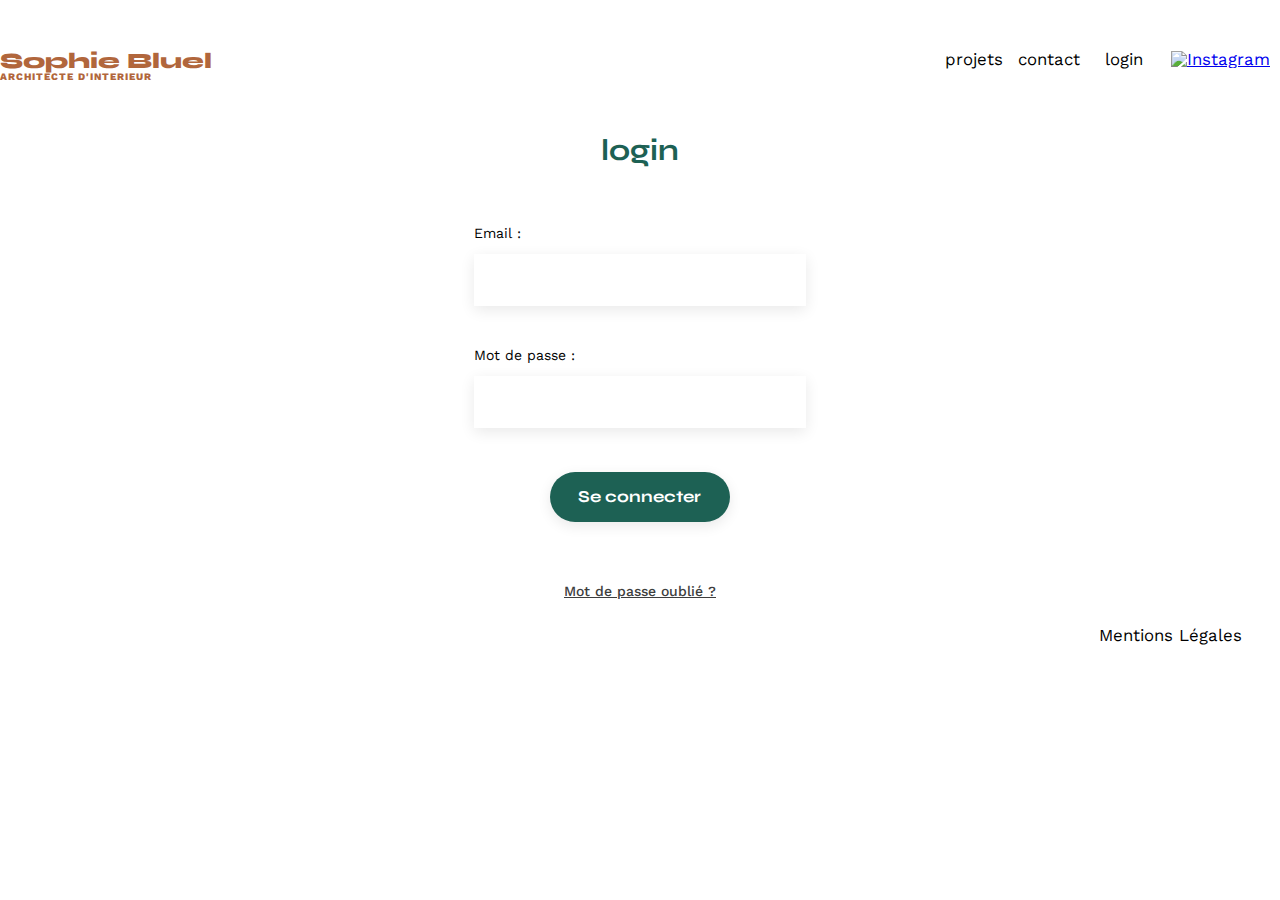
==== FrontEnd/login.html @ 0c92d37c "login" ====
<!DOCTYPE html>
<html lang="fr">
<head>
    <meta charset="UTF-8">
    <title>Connexion - Sophie Bluel</title>
    <meta name="viewport" content="width=device-width, initial-scale=1.0">
    <link rel="preconnect" href="https://fonts.googleapis.com">
    <link rel="preconnect" href="https://fonts.gstatic.com" crossorigin>
    <link href="https://fonts.googleapis.com/css2?family=Syne:wght@700;800&family=Work+Sans&display=swap" rel="stylesheet">
    <link rel="stylesheet" href="./assets/style.css">
    <script src="./assets/js/login.js" defer></script>
</head>
<body>
    <header>
        <h1 class="logo"><a href="./index.html"></a>Sophie Bluel <span>ARCHITECTE D'INTERIEUR</span></h1>
        <!--<h1><a href="./index.html"></a>Sophie Bluel <span>ARCHITECTE D'INTERIEUR</span></h1>-->
        <nav>
            <ul>
                <li><a href="./index.html" class="nav">projets</a></li>
                <li><a href="#" class="nav">contact</a></li>
                <li><a href="./login.html" class="nav">login</a></li>
                <li><a href="#"><img src="./assets/icons/instagram.png" alt="Instagram"></a></li>
            </ul>
        </nav>
    </header>

    <main>
        <section id="login-section">
                <h2 class="login-title">login</h2>
                <form id="login-form">
                    <label class="email-label" for="username">Email :</label>
                    <input type="text" id="username" name="username" required autocomplete="username">
                    <br>
                    <label class="password-label" for="password">Mot de passe :</label>
                    <input type="password" id="password" name="password" required>
                    <p id="message-error" class="error-message" role="alert"></p>
                    <button type="submit" class="button-connect">Se connecter</button>
                    
                    <a href="#" class="mdp-forget">Mot de passe oublié ?</a>
                </form>
        </section>
    </main>

    <footer id="footer">
        <nav class="footer-nav">
            <ul class="footer-ul">
                <li class="footer-li">Mentions Légales</li>
            </ul>
        </nav>
    </footer>
    
    <script src="./assets/script.js" defer></script>
</body>
</html>
---- FrontEnd/assets/style.css ----
/* http://meyerweb.com/eric/tools/css/reset/
   v2.0 | 20110126
   License: none (public domain)
*/

html, body, div, span, applet, object, iframe,
h1, h2, h3, h4, h5, h6, p, blockquote, pre,
a, abbr, acronym, address, big, cite, code,
del, dfn, em, img, ins, kbd, q, s, samp,
small, strike, strong, sub, sup, tt, var,
b, u, i, center,
dl, dt, dd, ol, ul, li,
fieldset, form, label, legend,
table, caption, tbody, tfoot, thead, tr, th, td,
article, aside, canvas, details, embed,
figure, figcaption, footer, header, hgroup,
menu, nav, output, ruby, section, summary,
time, mark, audio, video {
	margin: 0;
	padding: 0;
	border: 0;
	font-size: 100%;
	font: inherit;
	vertical-align: baseline;
}
/* HTML5 display-role reset for older browsers */
article, aside, details, figcaption, figure,
footer, header, hgroup, menu, nav, section {
	display: block;
}
body {
	line-height: 1;
}
ol, ul {
	list-style: none;
}
blockquote, q {
	quotes: none;
}
blockquote:before, blockquote:after,
q:before, q:after {
	content: '';
	content: none;
}
table {
	border-collapse: collapse;
	border-spacing: 0;
}
/** end reset css**/
body {
	font-family: 'Work Sans' ;
	font-size: 14px;
	width: 100%;
}

main {
    max-width: 1440px;
	margin:auto;
}

header {
	display: flex;
	justify-content: space-between;
	margin: 50px 0;
	max-width: 1440px;
}
section {
	margin: 50px 0
}

h1{
	display: flex;
	flex-direction: column;
	font-family: 'Syne';
	font-size: 22px;
	font-weight: 800;
	color: #B1663C;
	cursor: pointer;
	
}

.logo {
	cursor: pointer;
}

h1 > span {
	font-family: 'Work Sans';
	font-size:10px;
	letter-spacing: 0.1em;
;
}

h2{
	font-family: 'Syne';
	font-weight: 700;
	font-size: 30px;
	color: #1D6154;
	text-align: center;
	font-style: normal;
	line-height: normal;
}
nav ul {
	display: flex;
	align-items: center;
	list-style-type: none;

}
nav li {
	padding: 0 10px;
	font-size: 1.2em;
	cursor: pointer;
}

li:hover {
	color: #B1663C;
}

/*a {
	text-decoration: none;
	color: #000000;
}*/

a.nav {
	text-decoration: none;
    display: flex;
    width: 55px;
    height: 19px;
    justify-content: center;
    align-items: center;
    color: #000000;
}

a.login {
	text-decoration: none;
	color: #000000;
}
#introduction {
	display: flex;
	align-items: center;
}
#introduction figure {
	flex: 1
}
#introduction img {
	display: block;
	margin: auto;
	width: 80%;
}

#introduction article {
	flex: 1
}
#introduction h2 {
	margin-bottom: 1em;
}

#introduction p {
	margin-bottom: 0.5em;
}
#portfolio h2 {
	text-align: center;
	margin-bottom: 1em;
}

/*buttons-filtres*/

a.filter {
	text-decoration: none;
    color: #1D6154;
}

#filter-buttons button:hover a.filter {
	color: #FFF;
}

#filter-buttons {
    text-align: center;
    margin: 50px 0;
}

#filter-buttons button {
    margin: 5px;
    padding: 5px 10px;
	border-radius: 60px;
	border: 1px solid #1D6154;
    cursor: pointer;
}

#filter-buttons button:hover {
	background-color: #1D6154;
}

button.tous {
	width: 100px;
	height: 37px;
}

button.objects {
	width: 100px;
	height: 37px;
}

button.apartements {
	width: 157px;
	height: 37px;
}

button.hotels-restaurants {
	width: 198px;
	height: 37px;
}


/* Styles pour la galerie d'images */
.gallery {
    display: flex;
    flex-wrap: wrap;
    justify-content: space-between;
    margin-top: 50px;
}

.gallery figure {
    width: calc(33.33% - 10px);
    margin-right: 10px;
    margin-bottom: 10px;
    overflow: hidden;
    transition: width 0.3s, opacity 0.3s;
}

.gallery figure img {
    width: 100%;
    height: auto;
    display: block;
}

/* Styles pour les filtres actifs et inactifs */
figure.inactive {
	display: none;
}



#contact {
	width: 50%;
margin: auto;
}
#contact > * {
	text-align: center;

}
#contact h2{
	margin-bottom: 20px;
}
#contact form {
	text-align: left;
	margin-top:30px;
	display: flex;
	flex-direction: column;
}

#contact input {
	height: 50px;
	font-size: 1.2em;
	border: none;
	box-shadow: 0px 4px 14px rgba(0, 0, 0, 0.09);
}
#contact label {
	margin: 2em 0 1em 0;
}
#contact textarea {
	border: none;
	box-shadow: 0px 4px 14px rgba(0, 0, 0, 0.09);
}

input[type="submit"]{
	font-family: 'Syne';
	font-weight: 700;
	color: white;
	background-color: #1D6154;
	margin : 2em auto ;
	width: 180px;
	text-align: center;
	border-radius: 60px ;
}


/*footer*/

/*footer {
	position: absolute;
	top: 964px;
}*/

footer nav ul {
	display: flex;
	justify-content: flex-end;
	margin: 2em;
}

section#login-section {
	width: 26%;
    margin: auto;
}

h2.login-title {
	margin-bottom: 20px;
}

form#login-form {
	text-align: left;
    margin-top: 30px;
    display: flex;
    flex-direction: column;
}

label.email-label {
	margin: 2em 0 1em 0;
}

input#username {
	height: 50px;
    font-size: 1.2em;
    border: none;
    box-shadow: 0px 4px 14px rgba(0, 0, 0, 0.09);
}

label.password-label {
	margin: 2em 0 1em 0;
}

input#password {
	height: 50px;
    font-size: 1.2em;
    border: none;
    box-shadow: 0px 4px 14px rgba(0, 0, 0, 0.09);
}

button.button-connect {
	height: 50px;
    font-size: 1.2em;
    border: none;
    box-shadow: 0px 4px 14px rgba(0, 0, 0, 0.09);
	flex-shrink: 0;
	cursor: pointer;
	font-family: 'Syne';
    font-weight: 700;
    color: white;
    background-color: #1D6154;
    margin: 2em auto;
    width: 180px;
    text-align: center;
    border-radius: 60px;
}

p#message-error.error-message {
	color: red;
    margin-top: 10px;
}

a.mdp-forget {
	color: #3D3D3D;
    font-family: Work Sans;
    font-size: 14px;
    font-style: normal;
    font-weight: 500;
    line-height: normal;
    text-decoration-line: underline;
    margin-top: 28px;
	display: flex;
	justify-content: center;
}
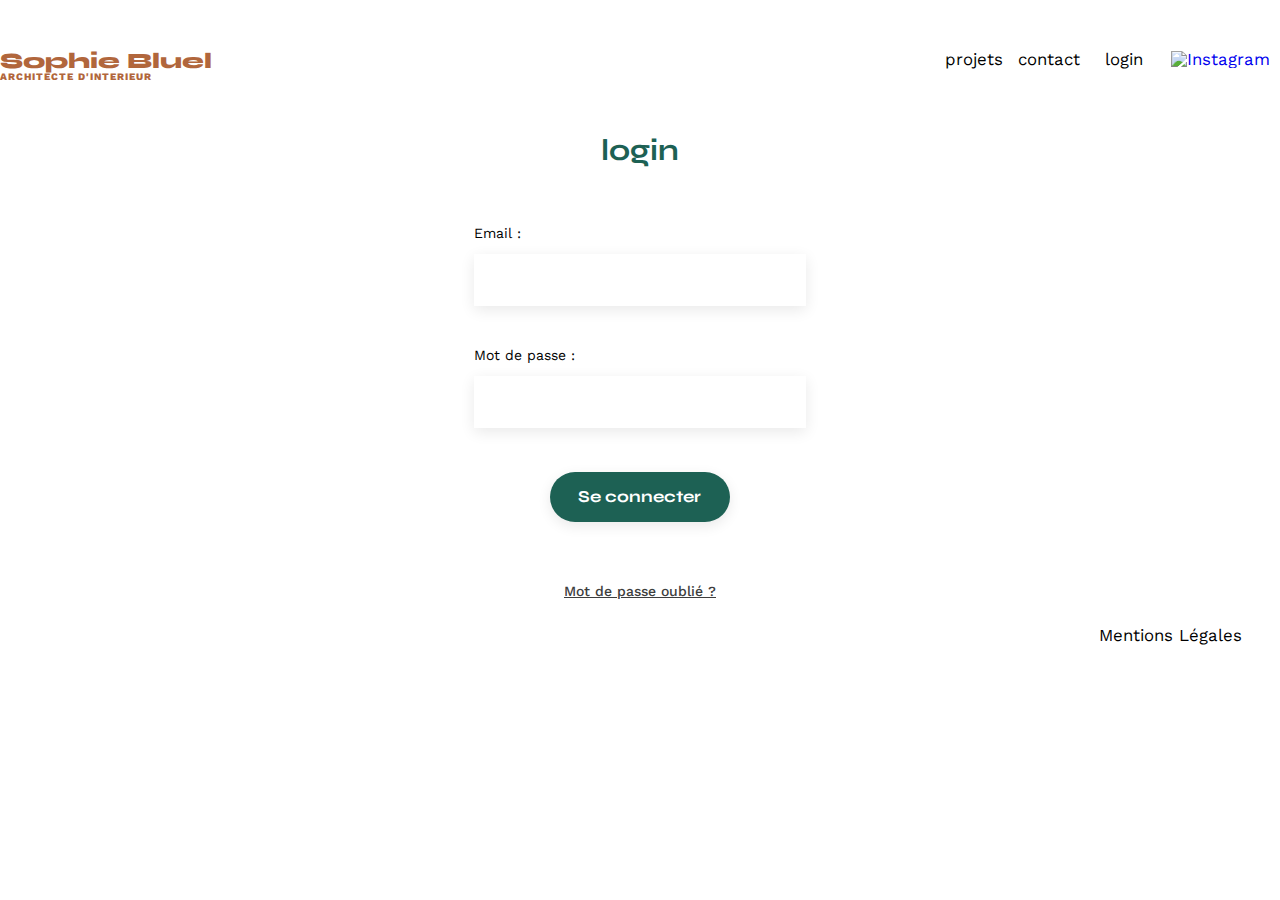
==== commit b67fde9b: "modal" ====
--- a/FrontEnd/login.html
+++ b/FrontEnd/login.html
@@ -13,7 +13,6 @@
 <body>
     <header>
         <h1 class="logo"><a href="./index.html"></a>Sophie Bluel <span>ARCHITECTE D'INTERIEUR</span></h1>
-        <!--<h1><a href="./index.html"></a>Sophie Bluel <span>ARCHITECTE D'INTERIEUR</span></h1>-->
         <nav>
             <ul>
                 <li><a href="./index.html" class="nav">projets</a></li>
@@ -34,7 +33,8 @@
                     <label class="password-label" for="password">Mot de passe :</label>
                     <input type="password" id="password" name="password" required>
                     <p id="message-error" class="error-message" role="alert"></p>
-                    <button type="submit" class="button-connect">Se connecter</button>
+                    <button type="submit" class="button-connect animationbtn">Se connecter</button>
+                    <!--<button type="submit" class="button-connect">Se connecter</button>-->
                     
                     <a href="#" class="mdp-forget">Mot de passe oublié ?</a>
                 </form>
@@ -48,7 +48,5 @@
             </ul>
         </nav>
     </footer>
-    
-    <script src="./assets/script.js" defer></script>
 </body>
 </html>
--- a/FrontEnd/assets/style.css
+++ b/FrontEnd/assets/style.css
@@ -22,6 +22,7 @@
 	font-size: 100%;
 	font: inherit;
 	vertical-align: baseline;
+	text-decoration: none;
 }
 /* HTML5 display-role reset for older browsers */
 article, aside, details, figcaption, figure,
@@ -148,7 +149,21 @@
 }
 
 #introduction article {
-	flex: 1
+	flex: 1;
+	position: relative;
+    top: 46px;
+}
+
+.spitch {
+	font-family: 'Syne';
+    font-weight: 700;
+    font-size: 30px;
+    color: #1D6154;
+    text-align: center;
+    font-style: normal;
+    line-height: normal;
+    position: relative;
+    left: -210px;
 }
 #introduction h2 {
 	margin-bottom: 1em;
@@ -157,10 +172,50 @@
 #introduction p {
 	margin-bottom: 0.5em;
 }
-#portfolio h2 {
+
+.projets {
+	position: relative;
+    top: 39px;
+    font-family: 'Syne';
+    font-weight: 700;
+    font-size: 30px;
+    color: #1D6154;
+    text-align: center;
+    font-style: normal;
+    line-height: normal;
+}
+
+/*icone modifier*/
+.modal1 {
 	text-align: center;
-	margin-bottom: 1em;
-}
+}
+
+.mes_projets {
+	display: inline;
+}
+
+.fa-regular.fa-pen-to-square {
+	margin-left: 15px;
+	cursor: pointer;
+}
+
+.modifier {
+	position: relative;
+	left: 150px;
+	top: -20px;
+	height: 15.58px;
+	color: #000;
+	text-align: center;
+	font-family: Work Sans;
+	font-size: 14px;
+	font-style: normal;
+	font-weight: 400;
+	line-height: normal;
+	cursor: pointer;
+}
+
+
+
 
 /*buttons-filtres*/
 
@@ -189,6 +244,100 @@
 #filter-buttons button:hover {
 	background-color: #1D6154;
 }
+
+
+/* Styliser le bouton "Tous" */
+button.all {
+    /* Vos styles pour le bouton "Tous" */
+    width: 100px;
+    height: 37px;
+}
+
+/* Styliser le bouton "Objets" */
+button.objects {
+    /* Vos styles pour le bouton "Objets" */
+    width: 100px;
+    height: 37px;
+}
+
+/* Styliser le bouton "Appartements" */
+button.apartments {
+    /* Vos styles pour le bouton "Appartements" */
+    width: 157px;
+    height: 37px;
+}
+
+/* Styliser le bouton "Hotels & Restaurants" */
+button.hotels-restaurants {
+    /* Vos styles pour le bouton "Hotels & Restaurants" */
+    width: 198px;
+    height: 37px;
+}
+
+/*style des boutons js*/
+
+.objects {
+    /* Styles communs pour tous les boutons avec la classe "objects" */
+    color: #1D6154;
+    cursor: pointer;
+}
+
+.objects[data-filter="Tous"] {
+    /* Styles spécifiques pour le bouton avec l'attribut data-filter="Tous" */
+    width: 100px;
+    height: 37px;
+}
+
+.objects[data-filter="Tous"]:hover {
+	color: #FFF;
+	background-color: #1D6154;
+}
+
+.objects[data-filter="Objets"] {
+    /* Styles spécifiques pour le bouton avec l'attribut data-filter="Objets" */
+    width: 100px;
+    height: 37px;
+}
+
+.objects[data-filter="Objets"]:hover {
+	color: #FFF;
+	background-color: #1D6154;
+}
+
+.objects[data-filter="Appartements"] {
+    /* Styles spécifiques pour le bouton avec l'attribut data-filter="Appartements" */
+    width: 157px;
+    height: 37px;
+}
+
+.objects[data-filter="Appartements"]:hover {
+	color: #FFF;
+	background-color: #1D6154;
+}
+
+.objects[data-filter="Hotels & restaurants"] {
+    /* Styles spécifiques pour le bouton avec l'attribut data-filter="Hotels & restaurants" */
+    width: 198px;
+    height: 37px;
+}
+
+.objects[data-filter="Hotels & restaurants"]:hover {
+	color: #FFF;
+	background-color: #1D6154;
+}
+
+
+
+
+
+
+
+
+
+
+
+
+
 
 button.tous {
 	width: 100px;
@@ -352,6 +501,33 @@
     border-radius: 60px;
 }
 
+.animationbtn {
+	animation: animationbtn 0.3s ease-in-out;
+  }
+  
+  @keyframes animationbtn {
+	0% {
+	  background-color: #d65353;
+	  transform: translateX(0);
+	}
+	20% {
+	  transform: translateX(-10px);
+	}
+	40% {
+	  transform: translateX(10px);
+	}
+	60% {
+	  transform: translateX(-10px);
+	}
+	80% {
+	  transform: translateX(10px);
+	}
+	100% {
+	  transform: translateX(0);
+	}
+  }
+  
+
 p#message-error.error-message {
 	color: red;
     margin-top: 10px;
@@ -368,4 +544,115 @@
     margin-top: 28px;
 	display: flex;
 	justify-content: center;
-}+}
+
+
+/*mode édition*/
+/*.hidden {
+    display: none;
+}
+
+
+.edition-mode {
+    max-width: 1440px;
+    height: 59px;
+    background-color: #000;
+    color: #fff;
+    display: flex;
+    justify-content: center;
+    align-items: center;
+    opacity: 0;
+}*/
+
+/*modal-gallery*/
+
+.modal-container {
+    position: relative;
+    background: white;
+    max-width: 460px;
+    height: 610px;
+    margin: auto;
+    flex: 1;
+    padding: 50px;
+}
+
+/* Styles de base pour le modal */
+.modal {
+    background-color: rgba(0, 0, 0, 0.75);
+    position: fixed;
+    inset: 0;
+    z-index: 1000;
+    display: flex;
+    visibility: hidden;
+    margin: auto;
+    transition: visibility 0.3s;
+}
+
+/* Styles pour le modal visible */
+.modal-visible {
+    visibility: visible;
+}
+
+.modal-close {
+    position: absolute;
+    top: 30px;
+    right: 30px;
+    cursor: pointer;
+    font-family: "FontAwesome";
+}
+
+.modal-title {
+    display: flex;
+    justify-content: center;
+    font-size: 26px;
+    padding-bottom: 35px;
+    font-weight: 400;
+}
+
+.modal-photo {
+    display: flex;
+    flex-wrap: wrap;
+    gap: 15px;
+    border-bottom: 1px solid #B3B3B3;
+    padding-bottom: 40px;
+    padding-top: 10px;
+    padding-left: 5px;
+}
+
+.modal-photo img {
+    width: 79px;
+    height: 105px;
+    cursor: pointer;
+}
+
+i.fa-regular.fa-trash-can {
+    position: absolute;
+    background: black;
+    color: white;
+    cursor: pointer;
+    font-family: "FontAwesome";
+    font-size: 11px;
+    transform: translate(-13px, 3px);
+}
+
+.modal-ajout {
+    display: flex;
+    flex-direction: column;
+    align-items: center;
+    justify-content: center;
+    margin-top: 10px;
+}
+
+.btnajout {
+    font-family: 'Syne';
+    font-weight: 700;
+    color: white;
+    background-color: #1D6154;
+    margin: 2em auto;
+    text-align: center;
+    border-radius: 60px;
+    width: 237px;
+    height: 36px;
+    font-size: 14px;
+    cursor: pointer;
+}
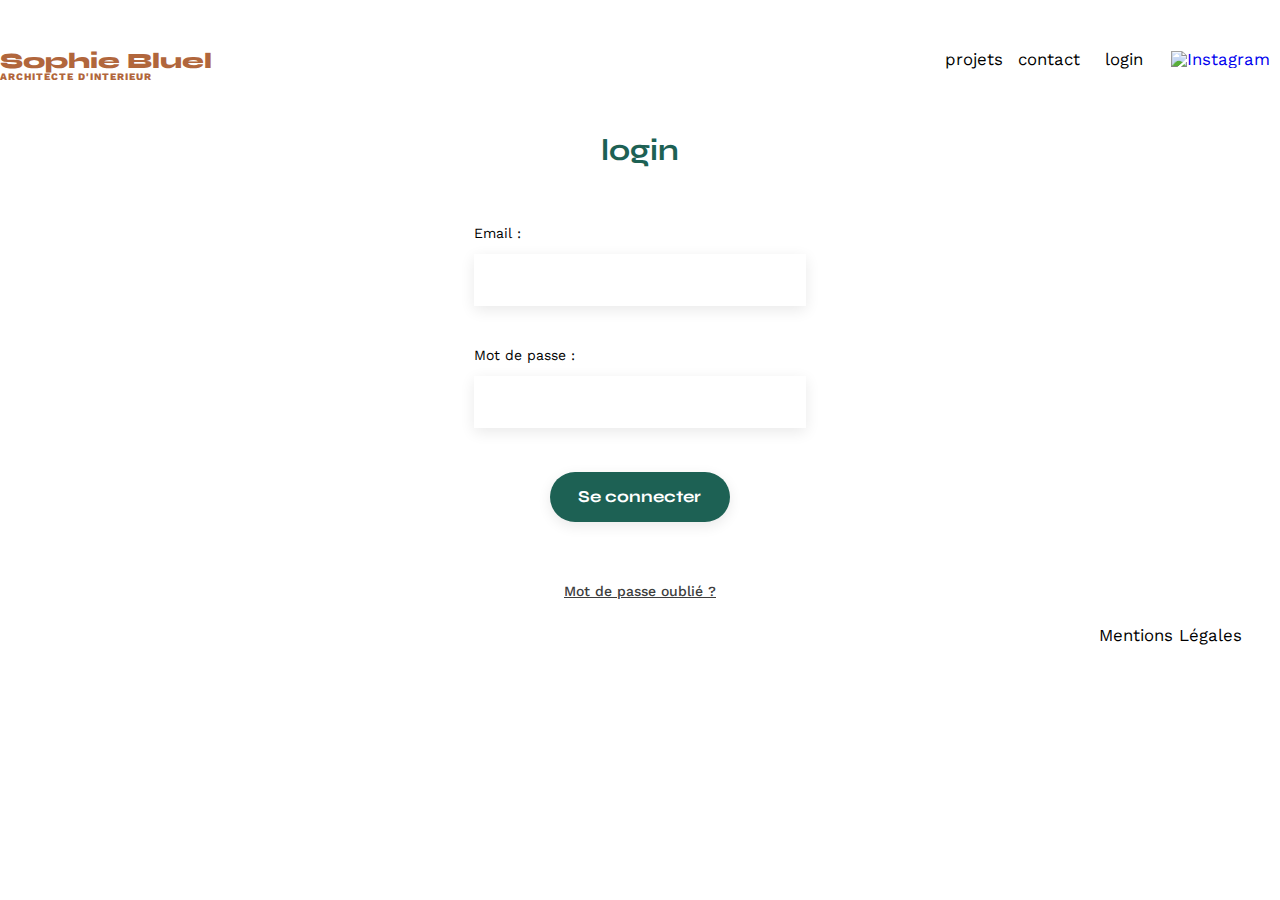
==== commit b322211f: "Ouverture modal" ====
--- a/FrontEnd/login.html
+++ b/FrontEnd/login.html
@@ -17,7 +17,7 @@
             <ul>
                 <li><a href="./index.html" class="nav">projets</a></li>
                 <li><a href="#" class="nav">contact</a></li>
-                <li><a href="./login.html" class="nav">login</a></li>
+                <li><a href="./login.html" class="nav" id="login-logout-link">login</a></li>
                 <li><a href="#"><img src="./assets/icons/instagram.png" alt="Instagram"></a></li>
             </ul>
         </nav>
@@ -34,8 +34,6 @@
                     <input type="password" id="password" name="password" required>
                     <p id="message-error" class="error-message" role="alert"></p>
                     <button type="submit" class="button-connect animationbtn">Se connecter</button>
-                    <!--<button type="submit" class="button-connect">Se connecter</button>-->
-                    
                     <a href="#" class="mdp-forget">Mot de passe oublié ?</a>
                 </form>
         </section>
--- a/FrontEnd/assets/style.css
+++ b/FrontEnd/assets/style.css
@@ -162,8 +162,9 @@
     text-align: center;
     font-style: normal;
     line-height: normal;
-    position: relative;
-    left: -210px;
+    position: absolute;
+    left: 0px;
+    top: -80px;
 }
 #introduction h2 {
 	margin-bottom: 1em;
@@ -194,7 +195,7 @@
 	display: inline;
 }
 
-.fa-regular.fa-pen-to-square {
+.fas.fa-pen-square {
 	margin-left: 15px;
 	cursor: pointer;
 }
@@ -328,17 +329,6 @@
 
 
 
-
-
-
-
-
-
-
-
-
-
-
 button.tous {
 	width: 100px;
 	height: 37px;
@@ -422,14 +412,20 @@
 }
 
 input[type="submit"]{
-	font-family: 'Syne';
-	font-weight: 700;
-	color: white;
-	background-color: #1D6154;
-	margin : 2em auto ;
-	width: 180px;
-	text-align: center;
-	border-radius: 60px ;
+    top: 20px;
+    font-family: 'Syne';
+    font-weight: 700;
+    color: white;
+    background-color: #1D6154;
+    margin: 2em auto;
+    width: 237px;
+    text-align: center;
+    height: 36px;
+    border-radius: 60px;
+    display: flex;
+    justify-content: center;
+    align-items: center;
+    position: relative;
 }
 
 
@@ -547,58 +543,57 @@
 }
 
 
-/*mode édition*/
-/*.hidden {
+/* Style pour le modal */
+.modal-container {
+    position: fixed; /* Utilisez "fixed" pour un positionnement correct */
+    background: white;
+    top: 50%;
+    left: 50%;
+    transform: translate(-50%, -50%);
+    padding: 20px;
+    height: 688px;
+    width: 630px;
+    overflow-y: auto; /* Ajoutez un défilement si nécessaire */
+    box-shadow: 0 2px 4px rgba(0, 0, 0, 0.2);
+}
+
+.modal {
+    background-color: rgba(0, 0, 0, 0.5);
+    position: fixed; /* Utilisez "fixed" pour l'arrière-plan obscurci */
+    top: 0;
+    left: 0;
+    width: 100%;
+    height: 100%;
+    align-items: center;
+    justify-content: center;
+}
+
+.invisible {
     display: none;
 }
 
 
-.edition-mode {
-    max-width: 1440px;
-    height: 59px;
-    background-color: #000;
-    color: #fff;
+.fa-solid.fa-xmark {
+    position: fixed;
+    left: 630px;
+    top: 28px;
+}
+
+
+
+.modal-photo {
     display: flex;
-    justify-content: center;
-    align-items: center;
-    opacity: 0;
-}*/
-
-/*modal-gallery*/
-
-.modal-container {
-    position: relative;
-    background: white;
-    max-width: 460px;
-    height: 610px;
-    margin: auto;
-    flex: 1;
-    padding: 50px;
-}
-
-/* Styles de base pour le modal */
-.modal {
-    background-color: rgba(0, 0, 0, 0.75);
-    position: fixed;
-    inset: 0;
-    z-index: 1000;
-    display: flex;
-    visibility: hidden;
-    margin: auto;
-    transition: visibility 0.3s;
-}
-
-/* Styles pour le modal visible */
-.modal-visible {
-    visibility: visible;
-}
-
-.modal-close {
-    position: absolute;
-    top: 30px;
-    right: 30px;
+    flex-wrap: wrap;
+    gap: 15px;
+    border-bottom: 1px solid #B3B3B3;
+    padding: 10px 5px 40px;
+}
+
+.modal-photo img {
+    width: 79px;
+    height: 105px;
     cursor: pointer;
-    font-family: "FontAwesome";
+    padding: 10px;
 }
 
 .modal-title {
@@ -607,22 +602,6 @@
     font-size: 26px;
     padding-bottom: 35px;
     font-weight: 400;
-}
-
-.modal-photo {
-    display: flex;
-    flex-wrap: wrap;
-    gap: 15px;
-    border-bottom: 1px solid #B3B3B3;
-    padding-bottom: 40px;
-    padding-top: 10px;
-    padding-left: 5px;
-}
-
-.modal-photo img {
-    width: 79px;
-    height: 105px;
-    cursor: pointer;
 }
 
 i.fa-regular.fa-trash-can {
@@ -656,3 +635,8 @@
     font-size: 14px;
     cursor: pointer;
 }
+
+#openModalIcon.far.fa-pen-to-square {
+    position: relative;
+    left: 10px;
+}
